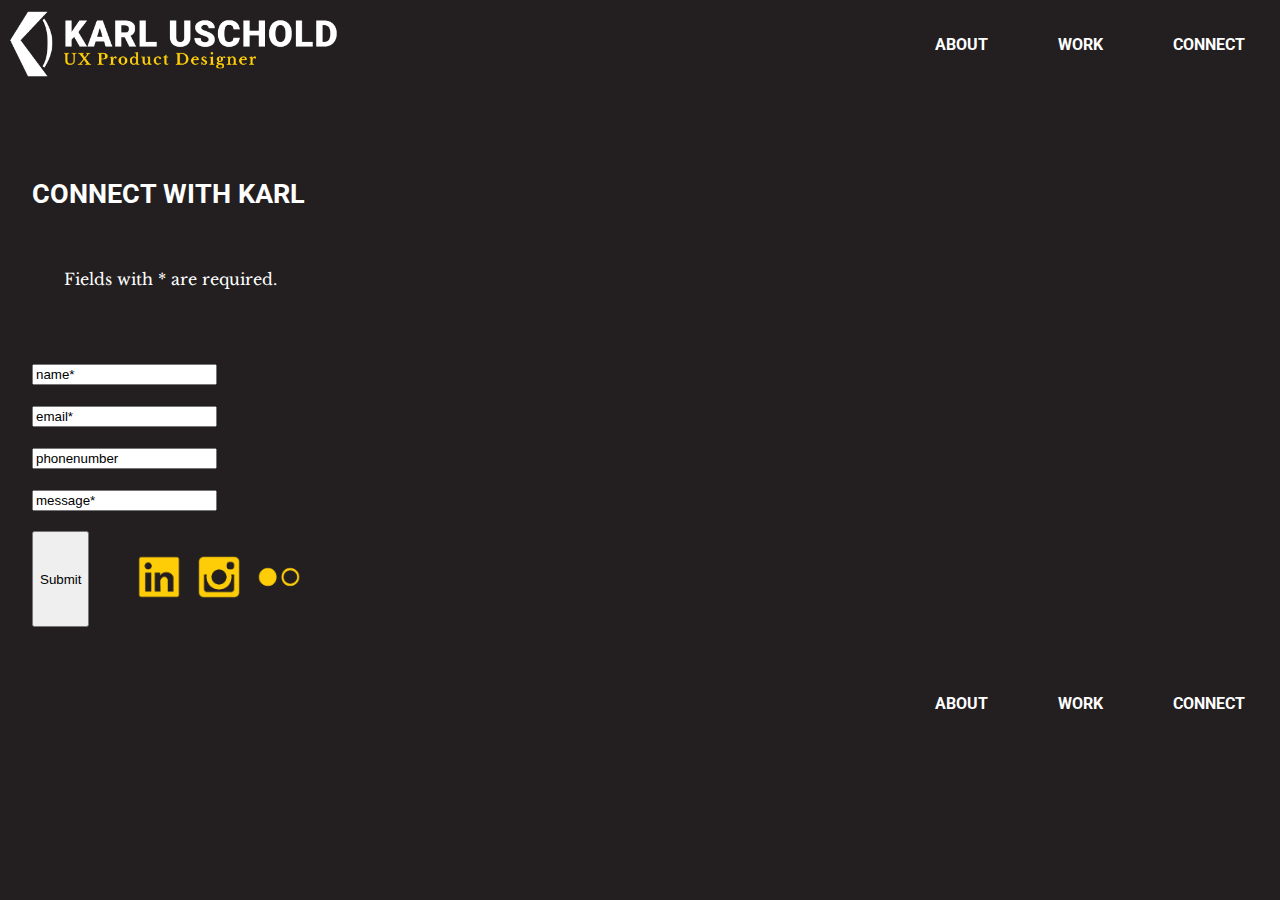
==== caseStudy1.html @ 1a48cac8 "begin..." ====
<!DOCTYPE html>
<html>
<head>
  <link rel="preconnect" href="https://fonts.gstatic.com">
  <link href="https://fonts.googleapis.com/css2?family=Libre+Baskerville:ital,wght@0,400;0,700;1,400&family=Roboto:wght@400;500;700;900&display=swap" rel="stylesheet">
  <link href="css/style.css" rel="stylesheet" type="text/css">
  <meta charset="UTF-8">
  <meta name="viewport" content="width=device-width, initial-scale=1.0">
<title>Karl Uschold - UX Product Designer</title>
</head>
<body>
<!--NAVIGATION-->
  <nav id="navBar">
    <a href="index.html"><img src="images/KUXlogo-forDark.png"></a>
    <ul class="navilinks">
      <li><a href="about">About</a></li>
      <li><a href="work">Work</a></li>
      <li><a href="connect">Connect</a></li>
    </ul>
  </nav>


<!--Connect-->
  <section id="connect">
    <Form>
      <div>
        <h2>Connect with Karl</h2>
      </div>
     <div class="fields">
       <p>Fields with * are required.</p>
        <label for="name"></label><br>
        <input type="text" id="name" name="name" value="name*"><br>
        <label for="email"></label><br>
        <input type="email" id="email" name="email" value="email*"><br>
        <label for="phonenumber"></label><br>
        <input type="tel" id="phonenumber" name="phonenumber" value="phonenumber"><br>
        <label for="message"></label><br>
        <input type="text" id="message" name="message" value="message*"><br><br>
        <div class="connectlinks">
          <input class="button" type="submit" value="Submit">
          <div class="social">
            <ul>
              <li><a href="https://www.linkedin.com/in/karl-uschold/" target=new><img src="images/KUXlogo_LinkedIn.png" alt="LinkedIn"></a></li>
              <li><a href="https://www.instagram.com/kameraface42/" target=new><img src="images/KUXlogo_Instagram.png" alt="Instagram"></a></li>
              <li><a href="https://www.flickr.com/photos/whittikerowens/" target=new><img src="images/KUXlogo_Flickr.png" alt="Flickr"></a></li>
            </ul>
          </div>
        </div>
      </div>
    </Form>
  </section>

<!--FOOTER-->
  <section id="footer">
    <a href="index.html"><img src="images/KUXlogo-forDark.png"></a>
    <ul class="navilinks">
      <li><a href="about">About</a></li>
      <li><a href="work">Work</a></li>
      <li><a href="connect">Connect</a></li>
    </ul>
  </section>

</body>
</html>
---- css/style.css ----
body {
  background-color: #231F20;
  font-family: 'Libre Baskerville', sans-serif;
  margin: 0 auto;
  max-width: 1290px;
}
h3 {
  font-family: 'Libre Baskerville', serif;
  font-weight: 700;
  color: #ffffff;
  font-size: 26px;
}
h2 {
  text-decoration: none;
  font-family: 'Roboto', sans-serif;
  font-weight: 700;
  text-transform: uppercase;
  font-size: 20pt;
  color: #ffffff;
}
p {
  font-family: 'Libre Baskerville', serif;
  font-weight: 400;
  max-width: 768px;
  font-size:16px;
  line-height: 31px;
  padding: 32px;
}
button {
  background: #FFCC00;
  border: 3px solid #FFCC00;
  box-sizing: border-box;
  min-height: 44px;
  border-radius: 16px;
  padding: 16px 24px;
  font-size: 14pt;
  font-family: 'Roboto';
  text-transform: uppercase;
  font-weight: 700;
}
button:hover {
  transform: translate(0px, -8px);
  transition: all 0.1s ease-in-out;
  
}
/* NAVIGATION FOR HEADER AND FOOTER */

#navBar {
  padding: 0px;
  margin-bottom: 32px;
  max-width: 1290px;
}
#navBar img{
  height: 88px;
  align-content: center;
}
#navBar ul {
  display: inline;
  float: right;
  list-style-type: none;
  font-family: 'Roboto';
  margin: 0;
  padding: 0;
  height: 88px;
}
#navBar li{
  display: inline;
  float: left;
  padding: 32px;
  border: solid 3px rgba(0, 0, 0, 0);
}
#navBar a{
  text-decoration: none;
  font-family: 'Roboto', sans-serif;
  font-weight: 700;
  text-transform: uppercase;
  font-size: 12pt;
  color: #ffffff;
}
#navBar li:hover {
  text-decoration: underline 3px rgba(0, 0, 0, 0);
  border: solid 3px #ffc000;
}
#navBar a:active {
  text-decoration: underline 3px #ffcc00;
  border-style: none;
}

/* ABOUT SECTION */
#about {
  padding: 32px;
  display: flex;
  width: 100%;
  margin: 0;
  max-width: 1290px;
}
#about img {
  height: 288px;
  padding: 0 32px;
  float: left;
}
#about h3 {
  font-family: 'Libre Baskerville', serif;
  font-weight: 700;
  color: #ffffff;
  font-size: 26px;
}
#about p {
  font-family: 'Libre Baskerville', serif;
  font-weight: 400;
  color: #ffffff;
  max-width: 768px;
  font-size:16px;
  line-height: 31px;
  padding: 32px 0;
}
/* My Skills Section */
.mySkills {
  display: flex;
  flex-direction: column;
  align-items: flex-start;
  width: 100%;
  max-width: 1290px;
  justify-content: flex-start;
}
.mySkills h1{
  display: flex;
  color: white;
  font-family: 'Roboto';
  justify-content: flex-start;
  width: 100%;
  padding-left: 32px;
}
.flexContainer img{
  max-height: 100%;
  width: 100%;
  justify-content: center;
}
.img-fluid {
  max-height:100%;
  height:auto;
}

.flexContainer {
  display: flex;
  justify-content: center;
  flex-direction: row;
}
.flexContainer div{
  width: 33%;
  padding: 32px;
}
.flexContainer p{
  padding-left: 0px;
}

/* My work */
.myWork h1{
  color: white;
  font-family: 'Roboto';
  justify-content: flex-start;
  padding-left: 0px;
}
.myWork {
  padding: 32px;
  display: flex;
  align-self: flex-start;
  width: 100;
  flex-direction: column;
}
.workGrid {
  display: grid;
  grid-template-columns: 50%;
  grid-template-rows: auto;
  grid-template-areas:
    'item1 item2'
    'item3 item4';
}
.workGrid img {
  height: 375px;
  display: inline-block;
  float: right;
  padding: 32px;
}
.myWork h4 {
  font-family: 'Libre Baskerville', serif;
  font-weight: 700;
  color: #ffffff;
  font-size: 26px;
}
.myWork p{
  padding: 0px 0 32px 0;
}

/* CONNECTION Form Section */
#connect{
  padding: 32px;
  display: inline-block;
  width: 100%;
}
  p {
  color: white;
}
.connectlinks{
  display: inline-flex;
  float: left;
}

.social ul{
  display: inline-flex;
  float: left;
  list-style-type: none;
}
.social li{
  padding: 8px;
}
.social img {
  height: 44px;
  width: 44px;
  background-color: rgba(0, 0, 0, 0);
}
/* Form Input */
/*
  form input {
  display: flex;
  flex-direction: row;
  justify-content: center;
  align-items: center;
  padding: 24px;
  
  
  background: #FFCC00;
  border: 3px solid #FFCC00;
  box-sizing: border-box;
  border-radius: 16px;
  */
  
  /* Inside Auto Layout */
  /*
  flex: none;
  order: 0;
  flex-grow: 0;
  margin: 0px 0px;
  }
  */
/* FOOTER SECTION */

#footer {
  padding: 0px 0px;
  margin: 0 auto 64px;
  width: 100%;
}
#footer img{
  height: 88px;
  align-content: center;
  display: none;
}
#footer ul {
  display: inline;
  float: right;
  list-style-type: none;
  font-family: 'Roboto';
  margin: 0;
  padding: 0;
  height: 88px;
}
#footer li{
  display: inline;
  float: left;
  padding: 32px;
  border: solid 3px rgba(0, 0, 0, 0);
}
#footer a{
  text-decoration: none;
  font-family: 'Roboto', sans-serif;
  font-weight: 700;
  text-transform: uppercase;
  font-size: 12pt;
  color: #ffffff;
}
#footer li:hover {
  text-decoration: underline 3px rgba(0, 0, 0, 0);
  border: solid 3px #ffc000;
}
#footer a:active {
  text-decoration: underline 3px #ffcc00;
  border: solid 3px rgba(0, 0, 0, 0);
  border-style: none;
  padding: 32px;
}

/* Media Query */
@media only screen and (max-width: 600px) {
  body {
    background-color: lightblue;
  }
}
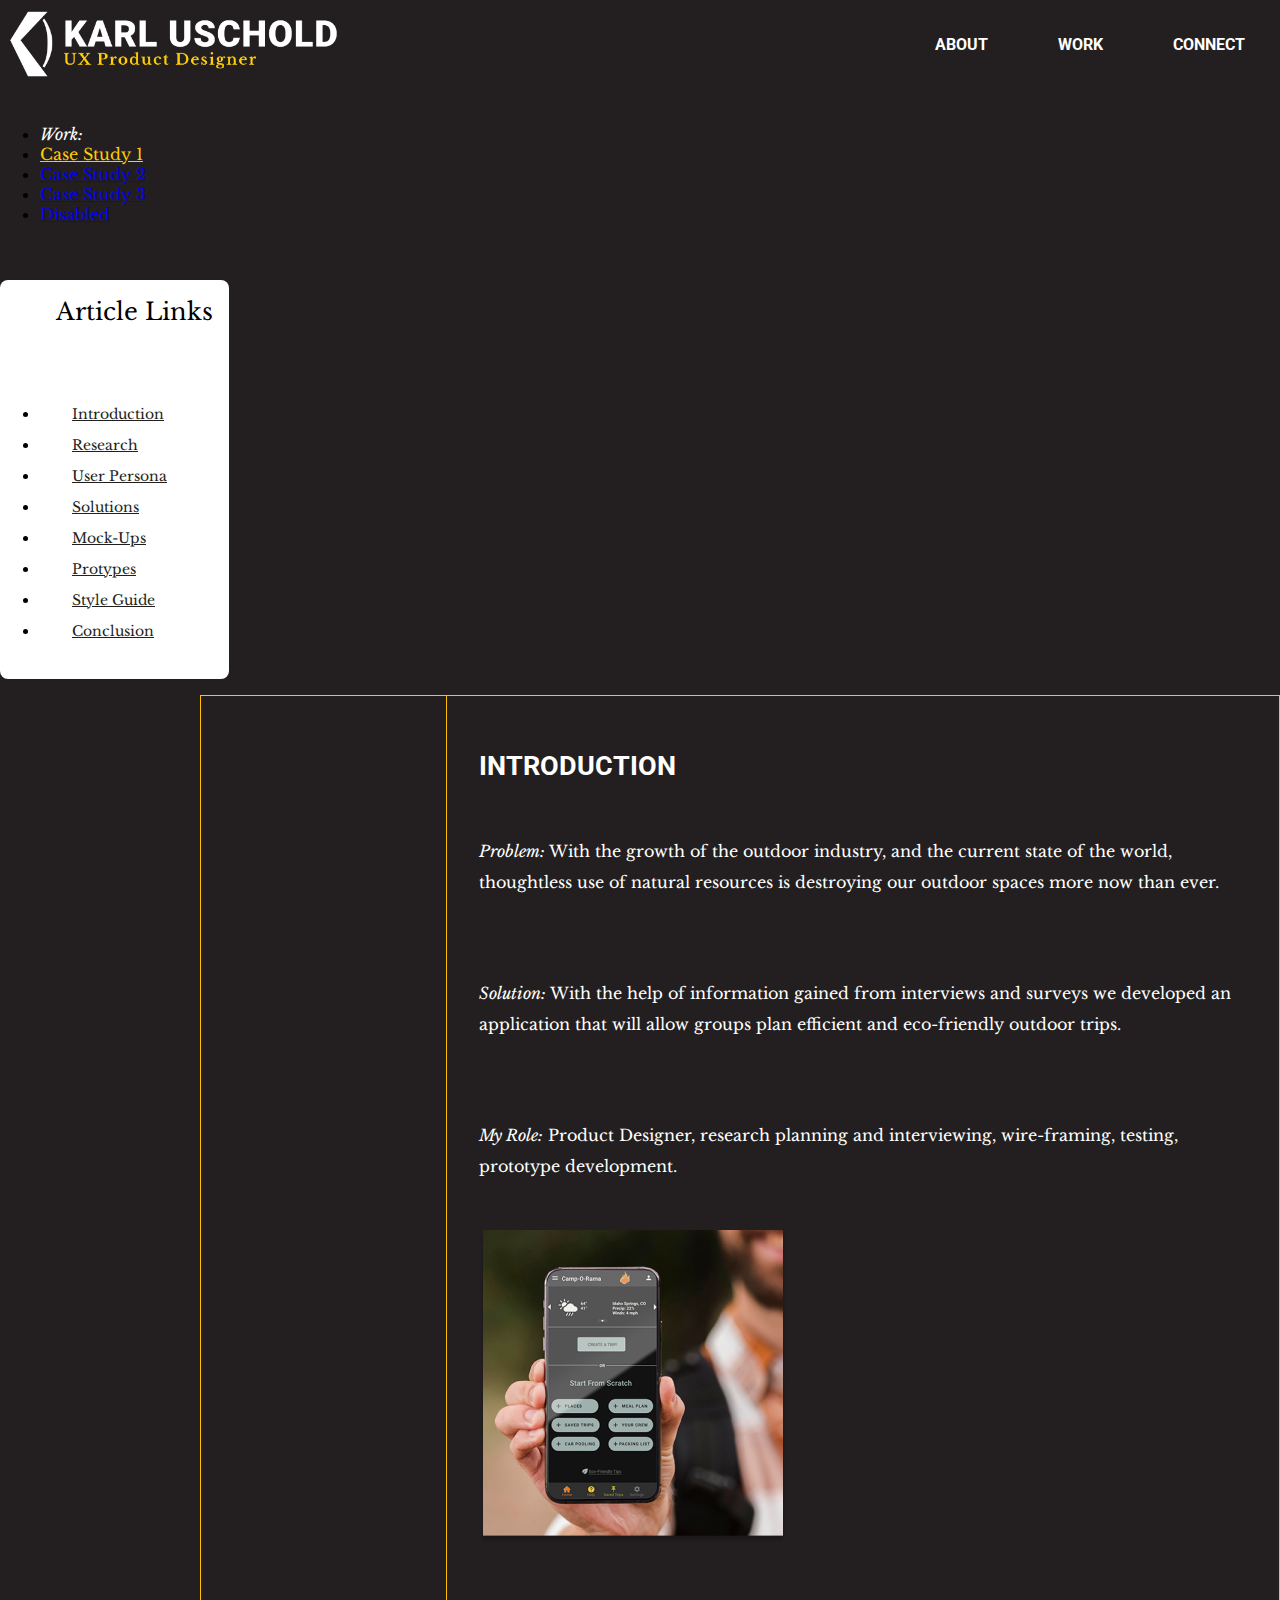
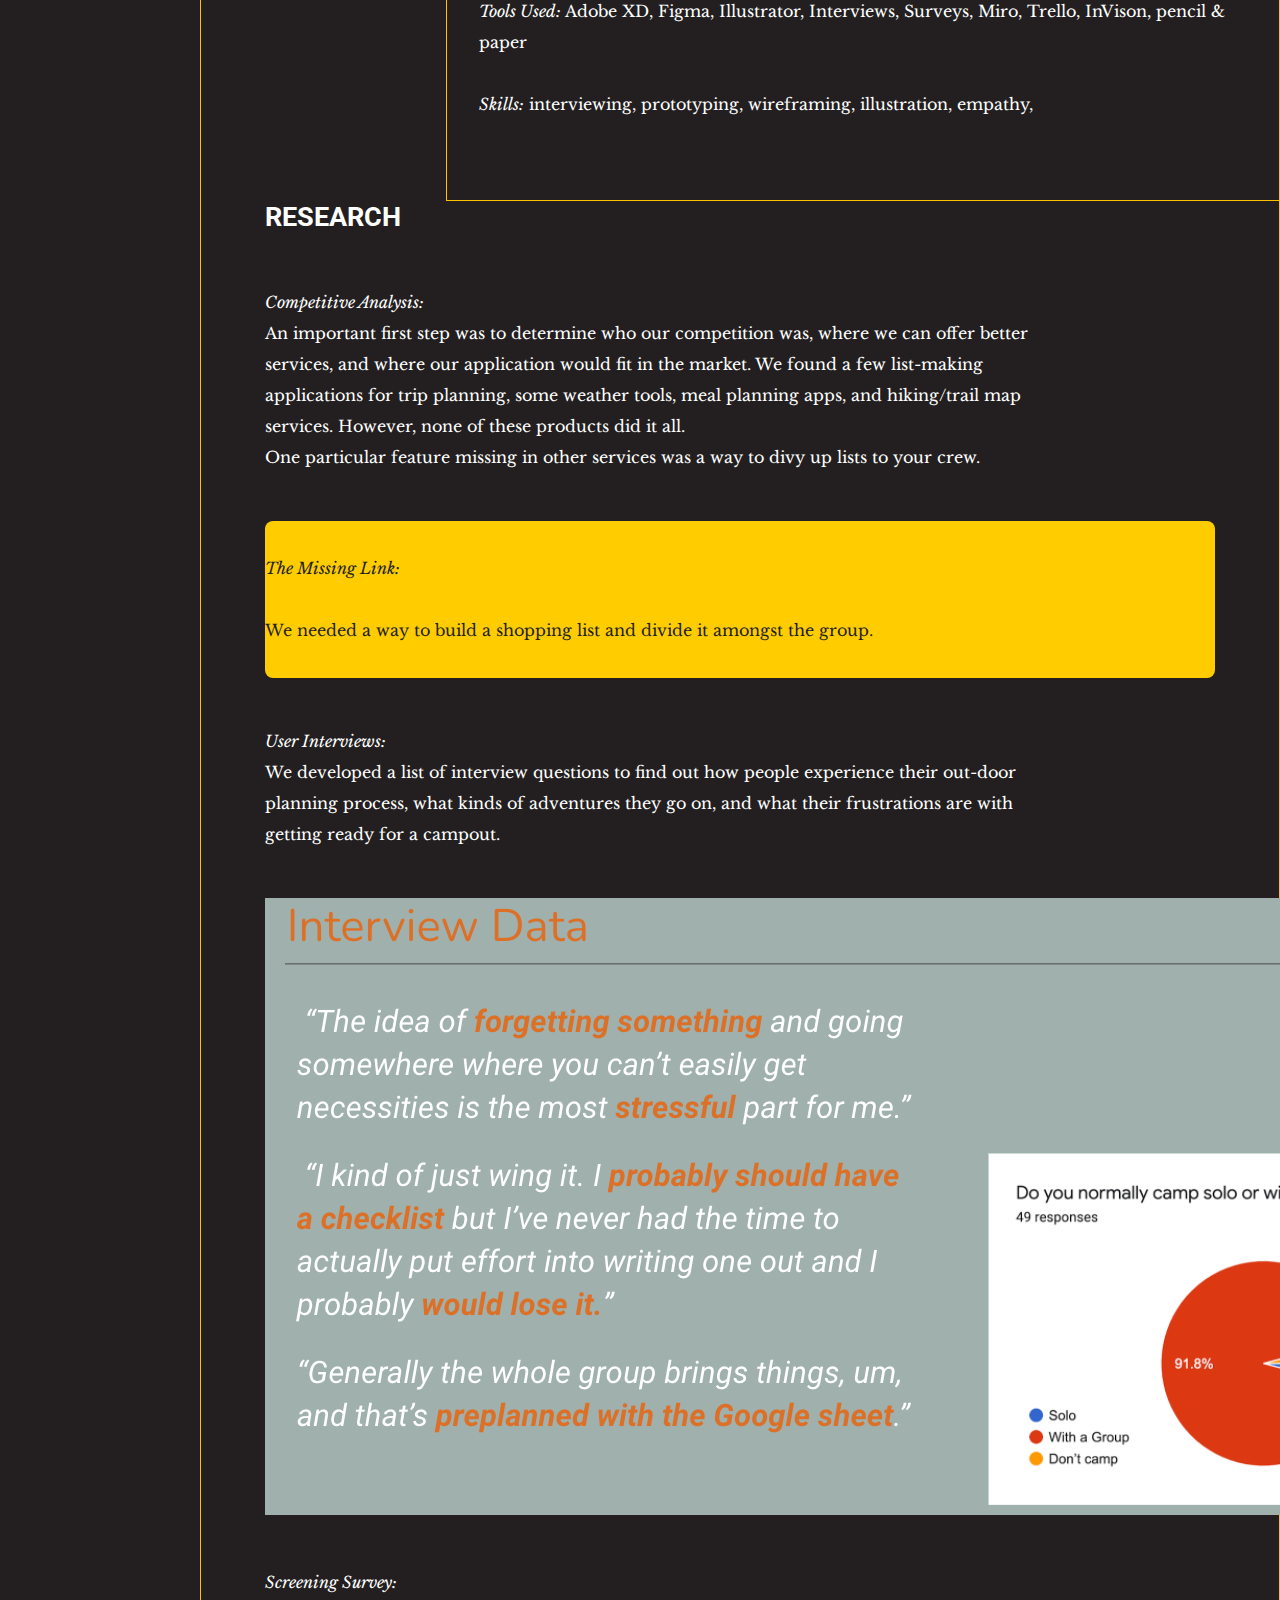
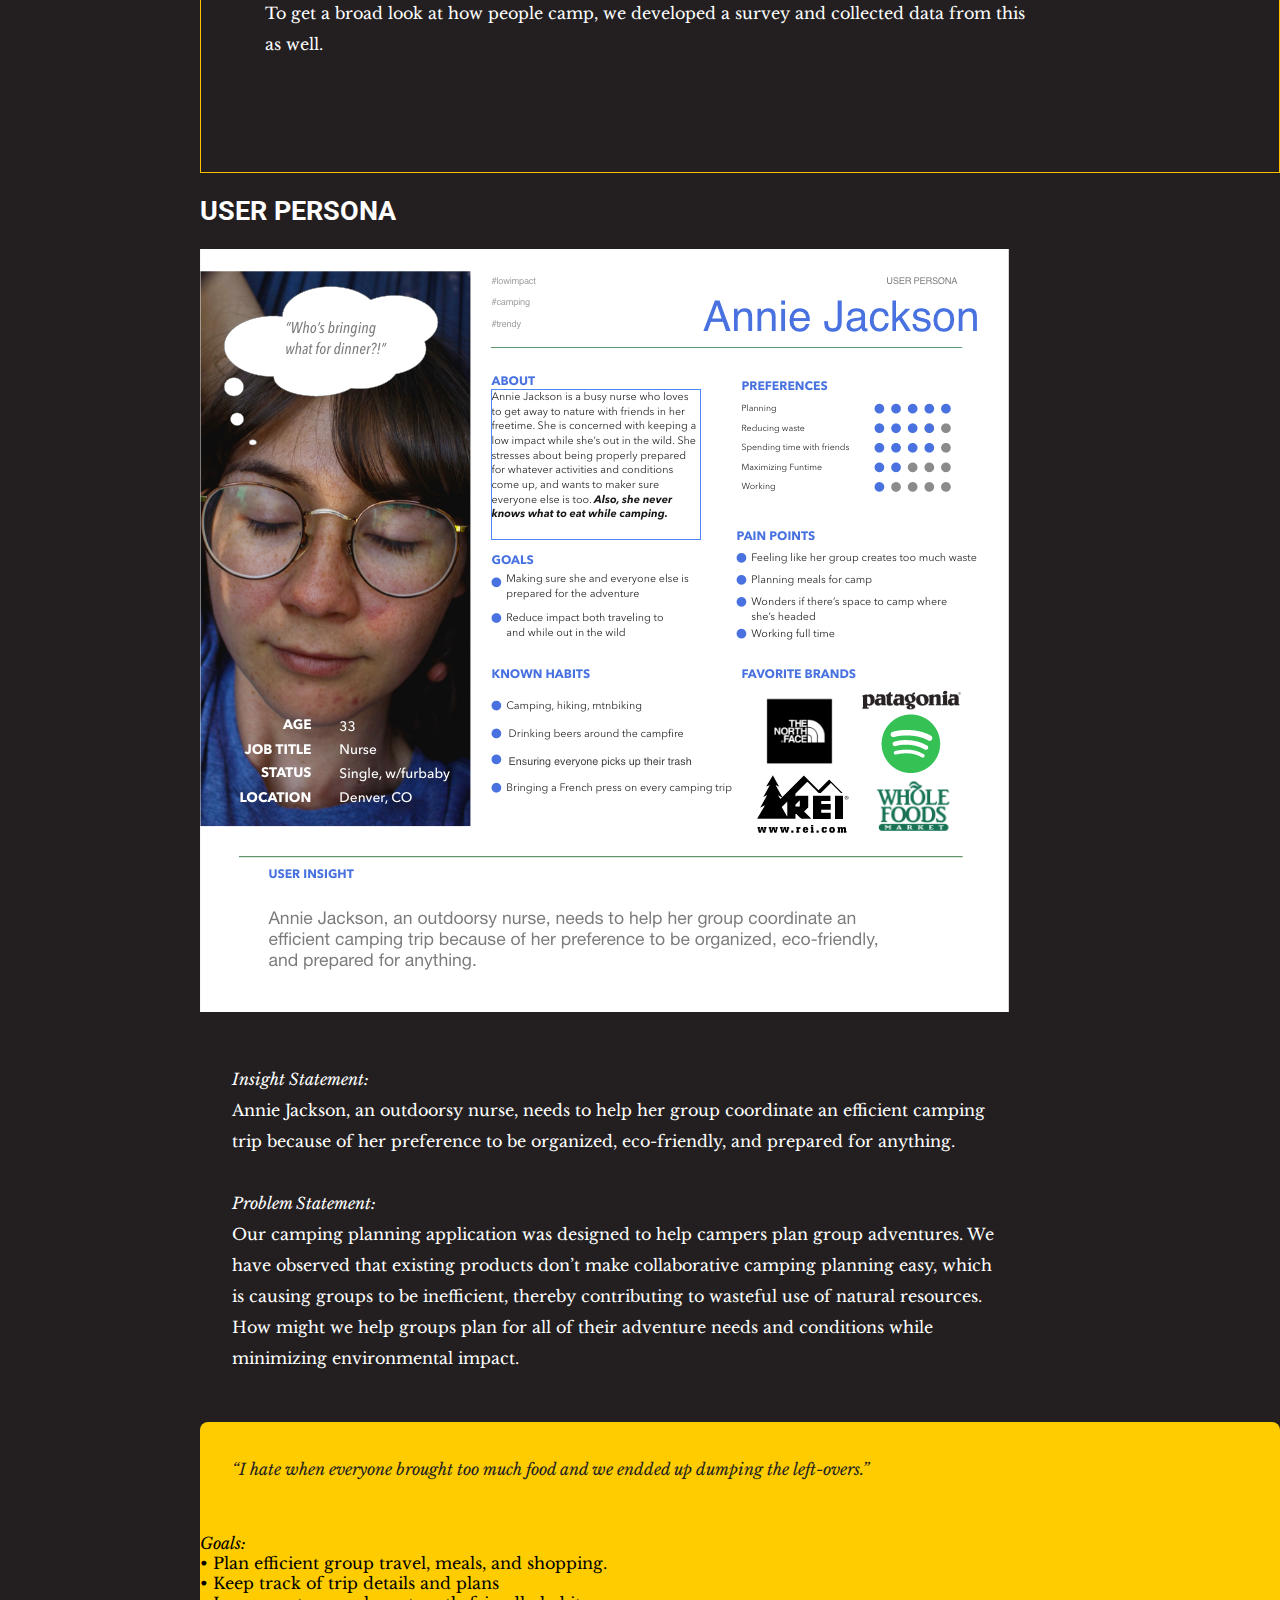
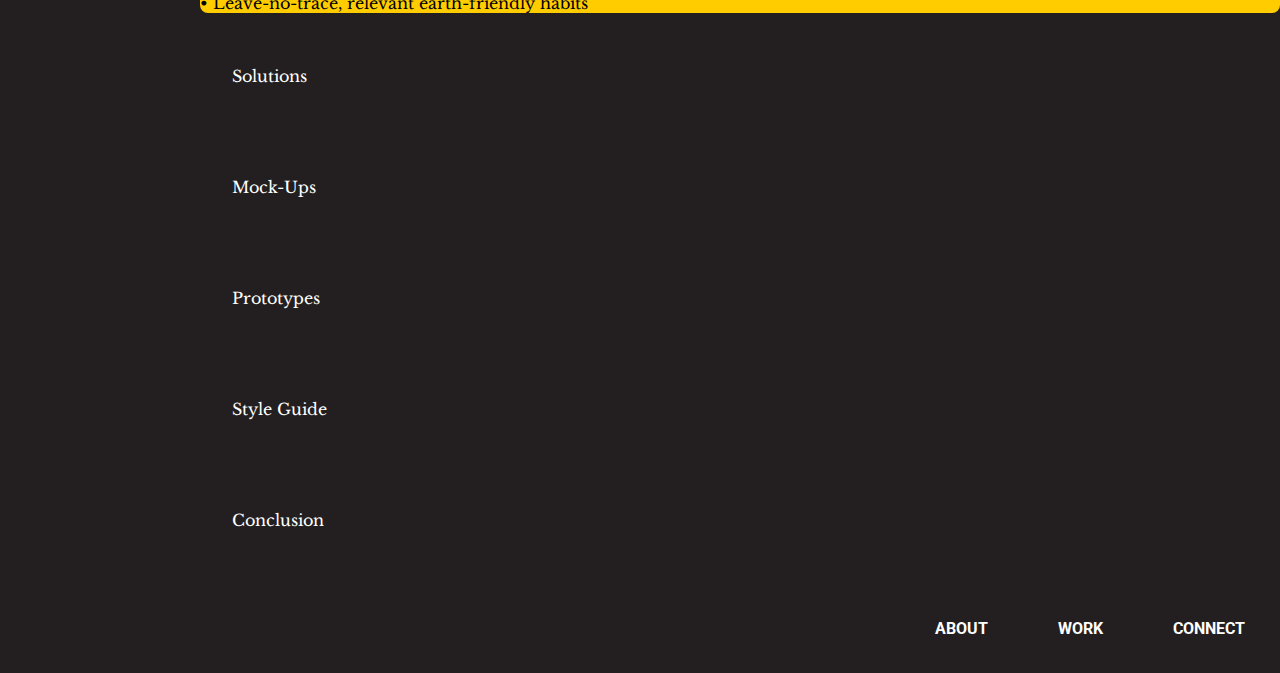
==== commit 6ba8b9fa: "meh" ====
--- a/caseStudy1.html
+++ b/caseStudy1.html
@@ -1,64 +1,192 @@
 <!DOCTYPE html>
-<html>
+<html lang="en">
 <head>
+  <meta charset="UTF-8">
+  <meta name="viewport" content="width=device-width, initial-scale=1.0">
   <link rel="preconnect" href="https://fonts.gstatic.com">
+  <link href="https://cdn.jsdelivr.net/npm/bootstrap@5.0.0-beta1/dist/css/bootstrap.min.css" rel="stylesheet" integrity="sha384-giJF6kkoqNQ00vy+HMDP7azOuL0xtbfIcaT9wjKHr8RbDVddVHyTfAAsrekwKmP1" crossorigin="anonymous">
   <link href="https://fonts.googleapis.com/css2?family=Libre+Baskerville:ital,wght@0,400;0,700;1,400&family=Roboto:wght@400;500;700;900&display=swap" rel="stylesheet">
   <link href="css/style.css" rel="stylesheet" type="text/css">
-  <meta charset="UTF-8">
-  <meta name="viewport" content="width=device-width, initial-scale=1.0">
 <title>Karl Uschold - UX Product Designer</title>
 </head>
 <body>
-<!--NAVIGATION-->
+
+<!-- HEADER NAVIGATION -->
   <nav id="navBar">
     <a href="index.html"><img src="images/KUXlogo-forDark.png"></a>
     <ul class="navilinks">
-      <li><a href="about">About</a></li>
-      <li><a href="work">Work</a></li>
-      <li><a href="connect">Connect</a></li>
+      <li><a href="index.html" #about>About</a></li>
+      <li><a href="caseStudy1.html">Work</a></li>
+      <li><a href="index.html" #connect>Connect</a></li>
     </ul>
   </nav>
 
+<!-- Work Sub Navigation-->
+<section id="worknav">
+  <ul class="nav justify-content-end">
+    <li><em>Work:</em></li>
+    </li>
+    <li class="nav-item">
+      <a class="nav-link active" href="#">Case Study 1</a>
+    </li>
+    <li class="nav-item">
+      <a class="nav-link disabled" href="#">Case Study 2</a>
+    </li>
+    <li class="nav-item">
+      <a class="nav-link disabled" href="#" tabindex="-1" aria-disabled="true">Case Study 3</a>
+    </li>
+    <li class="nav-item">
+      <a class="nav-link disabled" href="#" tabindex="-1" aria-disabled="true">Disabled</a>
+    </li>
+  </ul>
+</section>
+  
+<!--Article Nav-->
+<ul class="nav flex-column" id="articleLinks">
+  <h6>Article Links</h6>
+  <li class="nav-item">
+    <a class="nav-link" href="#intro">Introduction</a>
+  </li>
+  <li class="nav-item">
+    <a class="nav-link" href="#research">Research</a>
+  </li>
+  <li class="nav-item">
+    <a class="nav-link" href="#protoperson">User Persona</a>
+  </li>
+  <li class="nav-item">
+    <a class="nav-link" href="#solutions">Solutions</a>
+  </li>
+  <li class="nav-item">
+    <a class="nav-link" href="#mocks">Mock-Ups</a>
+  </li>
+  <li class="nav-item">
+    <a class="nav-link" href="#prototype">Protypes</a>
+  </li>
+  <li class="nav-item">
+    <a class="nav-link" href="#guide">Style Guide</a>
+  </li>
+  <li class="nav-item">
+    <a class="nav-link" href="#conclusion">Conclusion</a>
+  </li>
+</ul>
 
-<!--Connect-->
-  <section id="connect">
-    <Form>
-      <div>
-        <h2>Connect with Karl</h2>
+<section id="intro">
+<!-- Stack the columns on mobile by making one full-width and the other half-width -->
+<div class="row">
+  <div class="col-12 col-md-8">
+    <h2>Introduction</h2>
+  </div>
+</div> 
+<div class="row">
+  <div class="col-2 col-md-8">
+  </div>
+  <div class="col-8 col-md-6">
+    <p><em>Problem:</em> With the growth of the outdoor industry, and the current state of the world, thoughtless use of natural resources is destroying our outdoor spaces more now than ever.</p>
+    <p><em>Solution:</em> With the help of information gained from interviews and surveys we developed an application that will allow groups plan efficient and eco-friendly outdoor trips.</p>
+    <p><em>My Role:</em> Product Designer, research planning and interviewing, wire-framing, testing, prototype development.</p>
+  </div>
+  <div class="col-2 col-md-2">
+    <img src="images/screen mock 1.png">
+  </div>
+  <div class="col-8 col-md-6">
+  </div>
+  <div class="col-2 col-md-2">
+    <p><em>Tools Used:</em> Adobe XD, Figma, Illustrator, Interviews, Surveys, Miro, Trello, InVison, pencil & paper<br><br>
+    <em>Skills:</em> interviewing, prototyping, wireframing, illustration, empathy, </p>
+  </div>
+</div>
+</section>
+<section id="research">
+  <!-- Stack the columns on mobile by making one full-width and the other half-width -->
+  <div class="row">
+    <div class="col-12 col-md-8">
+      <h2>Research</h2>
+    </div>
+  </div> 
+  <div class="row">
+    <div class="col-9 col-md-6">
+      <p><em>Competitive Analysis:</em><br>
+      An important first step was to determine who our competition was, where we can offer better services, and where our application would fit in the market. We found a few list-making applications for trip planning, some weather tools, meal planning apps, and hiking/trail map services. However, none of these products did it all. <br>One particular feature missing in other services was a way to divy up lists to your crew.</p>
+    </div>
+    <div class="col-3 col-md-2 yella">
+      <p><em>The Missing Link:</em><br><br>
+      We needed a way to build a shopping list and divide it amongst the group.</p>
+    </div>
+    <div class="row">
+      <div class="col-12 col-md-8">
+        <p><em>User Interviews:</em><br>
+        We developed a list of interview questions to find out how people experience their out-door planning process, what kinds of adventures they go on, and what their frustrations are with getting ready for a campout.</p>
       </div>
-     <div class="fields">
-       <p>Fields with * are required.</p>
-        <label for="name"></label><br>
-        <input type="text" id="name" name="name" value="name*"><br>
-        <label for="email"></label><br>
-        <input type="email" id="email" name="email" value="email*"><br>
-        <label for="phonenumber"></label><br>
-        <input type="tel" id="phonenumber" name="phonenumber" value="phonenumber"><br>
-        <label for="message"></label><br>
-        <input type="text" id="message" name="message" value="message*"><br><br>
-        <div class="connectlinks">
-          <input class="button" type="submit" value="Submit">
-          <div class="social">
-            <ul>
-              <li><a href="https://www.linkedin.com/in/karl-uschold/" target=new><img src="images/KUXlogo_LinkedIn.png" alt="LinkedIn"></a></li>
-              <li><a href="https://www.instagram.com/kameraface42/" target=new><img src="images/KUXlogo_Instagram.png" alt="Instagram"></a></li>
-              <li><a href="https://www.flickr.com/photos/whittikerowens/" target=new><img src="images/KUXlogo_Flickr.png" alt="Flickr"></a></li>
-            </ul>
-          </div>
-        </div>
+    </div>
+    <div class="row">
+      <div class="col-12 col-md-8">
+        <img src="images/interview data with pie chart.png">
       </div>
-    </Form>
-  </section>
-
+    </div>
+    <div class="row">
+      <div class="col-12 col-md-8">
+        <p><em>Screening Survey:</em><br>
+          To get a broad look at how people camp, we developed a survey and collected data from this as well.</p>
+      </div>
+    </div>
+  </div>
+</section>
+<section id="protoperson">
+  <!-- Stack the columns on mobile by making one full-width and the other half-width -->
+  <div class="row">
+    <div class="col-12 col-md-8">
+      <h2>User Persona</h2>
+    </div>
+  </div> 
+  <div class="row">
+    <div class="col-12 col-md-8">
+      <img src="images/User Persona.png">
+    </div>
+  </div>
+  <div class="row">
+    <div class="col-9 col-md-6">
+      <div><p><em>Insight Statement:</em><br>
+        Annie Jackson, an outdoorsy nurse, needs to help her group coordinate an efficient camping trip because of her preference to be organized, eco-friendly, and prepared for anything.<br> <br>
+        <em>Problem Statement:</em><br>
+        Our camping planning application was designed to help campers plan group adventures. We have observed that existing products don’t make collaborative camping planning easy, which is causing groups to be inefficient, thereby contributing to wasteful use of natural resources. How might we help groups plan for all of their adventure needs and conditions while minimizing environmental impact.</p>
+      </div>  
+    </div>
+    <div class="col-3 col-md-2 yella">
+      <p><em>“I hate when everyone brought too much food and we endded up dumping the left-overs.”</em></p>
+      <p2><em>Goals:</em><br> 
+        • Plan efficient group travel, meals, and shopping.<br>
+        • Keep track of trip details and plans<br>
+        • Leave-no-trace, relevant earth-friendly habits </p2>
+    </div>
+  </div>
+</section>
+<section id="solutions">
+  <p>Solutions</p>
+</section>
+<section>
+ <section id="mocks">
+  <p>Mock-Ups</p>
+</section>
+<section>
+ <section id="prototype">
+  <p>Prototypes</p>
+</section>
+<section id="guide">
+  <p>Style Guide</p>
+</section>
+<section id="conclusion">
+  <p>Conclusion</p>
+</section>     
 <!--FOOTER-->
   <section id="footer">
     <a href="index.html"><img src="images/KUXlogo-forDark.png"></a>
     <ul class="navilinks">
-      <li><a href="about">About</a></li>
-      <li><a href="work">Work</a></li>
-      <li><a href="connect">Connect</a></li>
+      <li><a href="index.html" #about>About</a></li>
+      <li><a href="index.html" #myWork>Work</a></li>
+      <li><a href="index.html" #connect>Connect</a></li>
     </ul>
   </section>
 
 </body>
+<script src="https://cdn.jsdelivr.net/npm/bootstrap@5.0.0-beta1/dist/js/bootstrap.bundle.min.js" integrity="sha384-ygbV9kiqUc6oa4msXn9868pTtWMgiQaeYH7/t7LECLbyPA2x65Kgf80OJFdroafW" crossorigin="anonymous"></script>
 </html>
--- a/css/style.css
+++ b/css/style.css
@@ -3,6 +3,8 @@
   font-family: 'Libre Baskerville', sans-serif;
   margin: 0 auto;
   max-width: 1290px;
+  position: relative;
+  z-index: 0;
 }
 h3 {
   font-family: 'Libre Baskerville', serif;
@@ -17,6 +19,16 @@
   text-transform: uppercase;
   font-size: 20pt;
   color: #ffffff;
+}
+
+h6 {
+  font-family: 'Libre Baskerville', serif;
+  font-weight: 400;
+  max-width: 768px;
+  font-size:24px;
+  line-height: 31px;
+  padding: 16px;
+  color: black;
 }
 p {
   font-family: 'Libre Baskerville', serif;
@@ -43,6 +55,9 @@
   transition: all 0.1s ease-in-out;
   
 }
+ul.a {
+  list-style-position: outside;
+}
 /* NAVIGATION FOR HEADER AND FOOTER */
 
 #navBar {
@@ -155,13 +170,13 @@
 }
 
 /* My work */
-.myWork h1{
+#myWork h1{
   color: white;
   font-family: 'Roboto';
   justify-content: flex-start;
   padding-left: 0px;
 }
-.myWork {
+#myWork {
   padding: 32px;
   display: flex;
   align-self: flex-start;
@@ -182,13 +197,13 @@
   float: right;
   padding: 32px;
 }
-.myWork h4 {
+#myWork h4 {
   font-family: 'Libre Baskerville', serif;
   font-weight: 700;
   color: #ffffff;
   font-size: 26px;
 }
-.myWork p{
+#myWork p{
   padding: 0px 0 32px 0;
 }
 
@@ -292,6 +307,118 @@
 /* Media Query */
 @media only screen and (max-width: 600px) {
   body {
-    background-color: lightblue;
+    
   }
+}
+
+/* Case Study pages */
+#worknav li{
+  vertical-align: bottom;
+}
+#worknav li em{
+  color: white;
+  vertical-align: bottom;
+  padding: ;
+}
+.active {
+  color: #FFCC00;
+}
+#articleLinks{
+/*make this float along side of the case study as you scroll */
+  background-color: white;
+  width: fit-content;
+  padding-bottom: 32px;
+  z-index: 1000;
+  position: -webkit-sticky;
+  position: sticky;
+
+  top: 64px;
+  clear: none;
+  border-radius: 8px;
+  }
+
+
+}
+#articleLinks h6{
+  font-family: -apple-system, BlinkMacSystemFont, 'Segoe UI', Roboto, Oxygen, Ubuntu, Cantarell, 'Open Sans', 'Helvetica Neue', sans-serif;
+  color: #231F20;
+  font-size: 16px;
+  padding: 32px 32px 0px;
+  text-decoration: underline;
+  text-transform: uppercase;
+  font-weight: 700;
+}
+#articleLinks a {
+  font-family: 'Libre Baskerville', serif;
+  font-weight: 400;
+  max-width: 768px;
+  font-size:14px;
+  line-height: 31px;
+  padding: 0px 32px;
+  color: #231F20;
+}
+#articleLinks a:hover {
+  background-color: black;
+  color: #ffcc00;
+}
+#articleLinks a:active {
+  color: #ffcc00;
+}
+
+/* Introdction */
+#intro {
+  max-width: 100%;
+  color: white;
+  border: 1px #ffc000 solid;
+  padding: 32px;
+  float: right;
+  margin-left: 200px;
+}
+#intro p {
+  padding: 32px 0 32px;
+}
+.yella {
+    background-color: #ffcc00;
+    border-radius: 8px;
+}
+.yella p {
+  color: #231F20;
+}
+/* Research */
+#research {
+  max-width: 100%;
+  height: ;
+  color: white;
+  border: 1px #ffc000 solid;
+  padding: 64px;
+  margin-left: 200px;
+}
+#research p {
+  
+  padding: 32px 0 32px;
+}
+.aside {
+  background-color: #ffc000 !important;
+}
+#protoperson {
+  margin-left: 200px;
+}
+#solutions {
+  margin-left: 200px;
+
+}
+#mocks{
+  margin-left: 200px;
+
+}
+#prototype {
+  margin-left: 200px;
+
+}
+#guide {
+  margin-left: 200px;
+
+}
+#conclusion {
+  margin-left: 200px;
 }